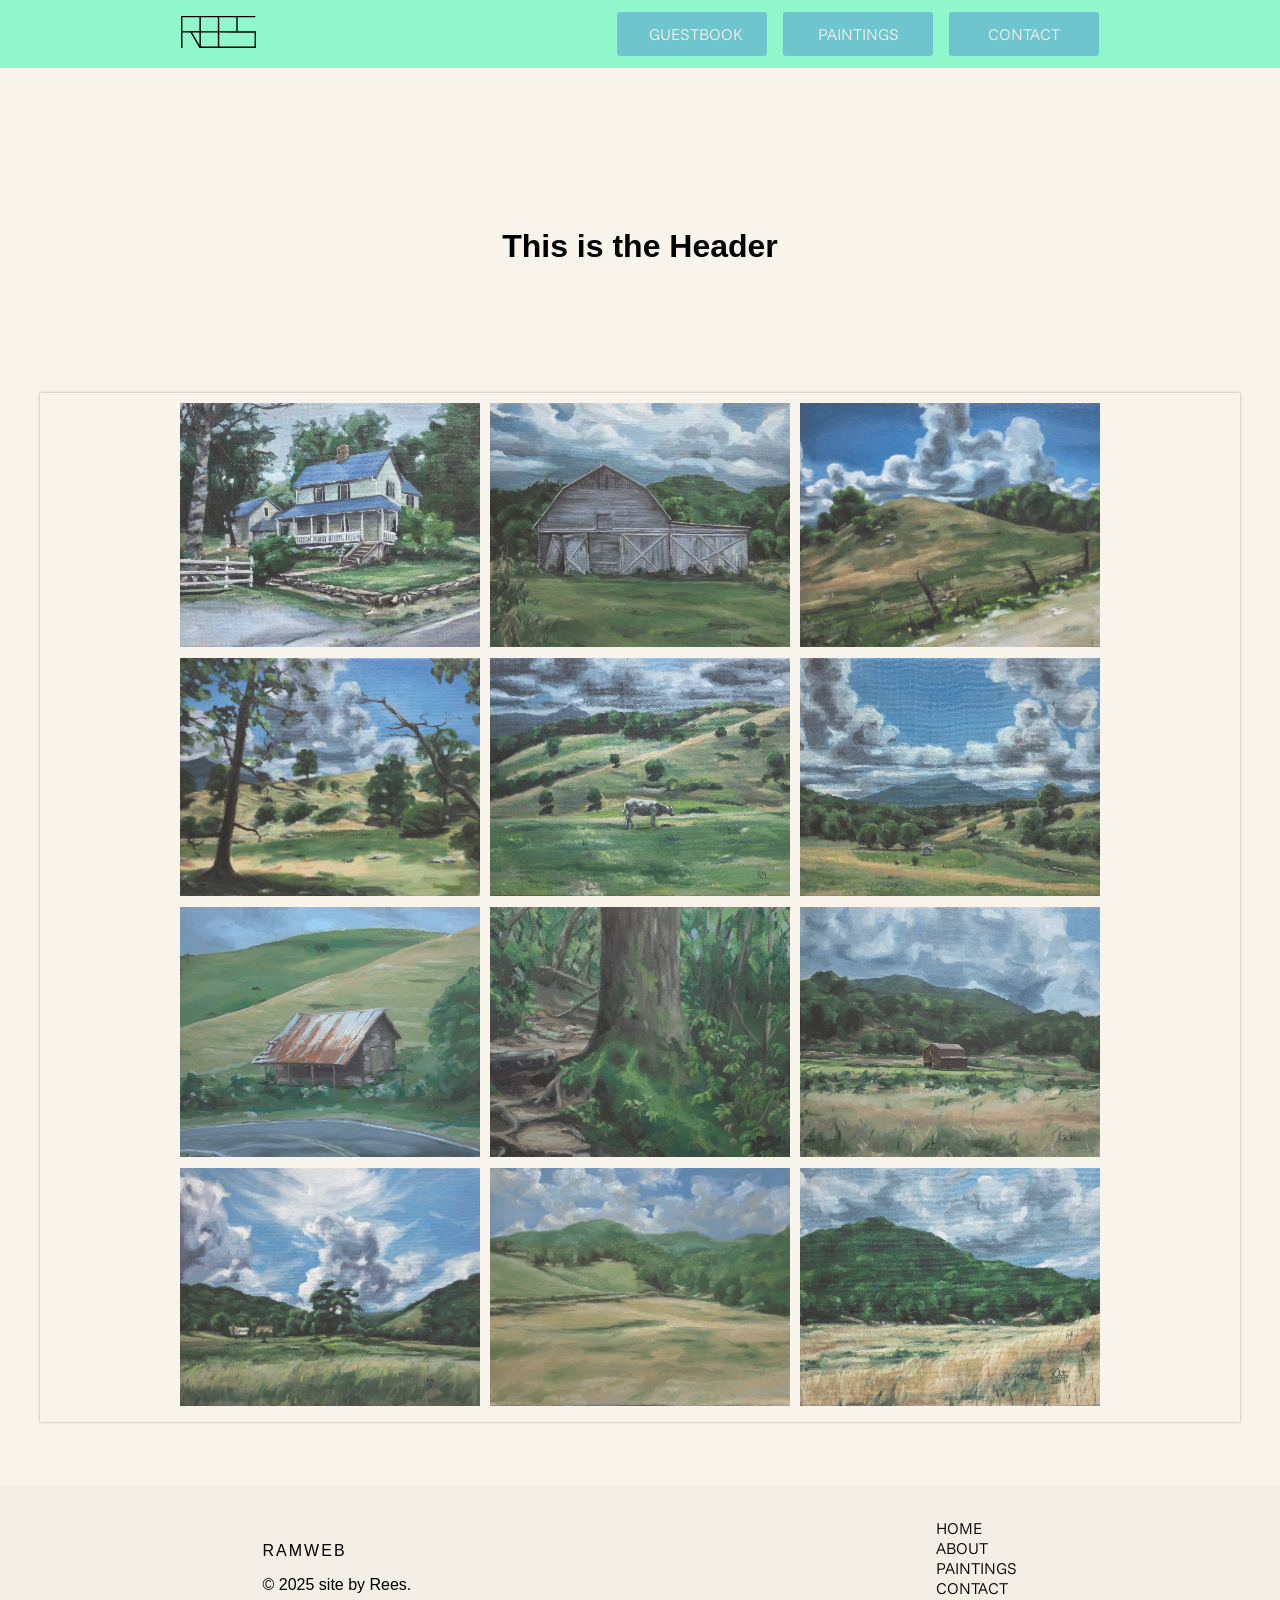
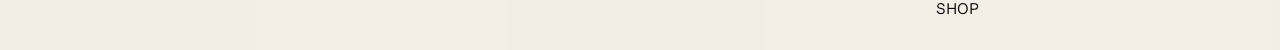
==== gallery/gallery1.html @ 39f58135 "refactor files made separate files" ====
<!DOCTYPE html>
<html lang="en">

<head>
    <meta charset="UTF-8">
    <meta http-equiv="X-UA-Compatible" content="IE=edge">
    <meta name="viewport" content="width=device-width, initial-scale=1.0">
    <title>Gallery 1</title>

    <link rel="stylesheet" href="../style.css">
    <link rel="stylesheet" href="gallery.css">
    <!-- google font -->
    <link rel="preconnect" href="https://fonts.googleapis.com">
    <link rel="preconnect" href="https://fonts.gstatic.com" crossorigin>
    <link href="https://fonts.googleapis.com/css2?family=Funnel+Sans:ital,wght@0,300..800;1,300..800&display=swap"
        rel="stylesheet">

    <link rel="preconnect" href="https://fonts.googleapis.com">
    <link rel="preconnect" href="https://fonts.gstatic.com" crossorigin>
    <link href="https://fonts.googleapis.com/css2?family=Lexend+Giga:wght@100..900&display=swap" rel="stylesheet">

    <link rel="stylesheet" href="https://cdnjs.cloudflare.com/ajax/libs/font-awesome/6.7.2/css/all.min.css" ... />

</head>



<body>
    <header>
        <nav class="navbar">
            <a href="../index.html" class="icon">
                <img src="../assets-rw/logo.svg" class="nav-logo" alt="my logo">
            </a>
            <ul class="nav-menu">
                <li class="button">
                    <a href="../guestbook/guestbook.html">guestbook</a>
                </li>
                <li class="button">
                    <a href="../index.html#work" class="link">paintings</a>
                </li>
                <li class="button">
                    <a href="../contact/contact.html" target="_blank" class="link">contact</a>
                </li>
            </ul>

            <div class="hamburger">
                <span class="bar"></span>
                <span class="bar"></span>
                <span class="bar"></span>
            </div>

        </nav>
        <div class="header">
            <h1>This is the Header</h1>
        </div>

    </header>




    <main>


        <div class="lightbox">

            <div class="lightbox-prev fa fa-angle-left"></div>

            <div class="lightbox-content">
                <img alt="Enlarged image for the gallery"></img>
            </div>

            <div class="lightbox-next fa fa-angle-right"></div>

        </div>


        <div class="gallery-container">
            <div class="gallery-item" data-index="1"><img src="../assets-rw/ncw1.jpg" alt=""></div>
            <div class="gallery-item" data-index="2"><img src="../assets-rw/ncw2.jpg" alt=""></div>
            <div class="gallery-item" data-index="3"><img src="../assets-rw/ncw3.jpg" alt=""></div>
            <div class="gallery-item" data-index="4"><img src="../assets-rw/ncw4.jpg" alt=""></div>
            <div class="gallery-item" data-index="5"><img src="../assets-rw/ncw5.jpg" alt=""></div>
            <div class="gallery-item" data-index="6"><img src="../assets-rw/ncw6.jpg" alt=""></div>
            <div class="gallery-item" data-index="7"><img src="../assets-rw/ncw7.jpg" alt=""></div>
            <div class="gallery-item" data-index="8"><img src="../assets-rw/ncw8.jpg" alt=""></div>
            <div class="gallery-item" data-index="9"><img src="../assets-rw/ncw9.jpg" alt=""></div>
            <div class="gallery-item" data-index="10"><img src="../assets-rw/ncw10.jpg" alt=""></div>
            <div class="gallery-item" data-index="11"><img src="../assets-rw/ncw11.jpg" alt=""></div>
            <div class="gallery-item" data-index="12"><img src="../assets-rw/ncw12.jpg" alt=""></div>

        </div>





    </main>
    <footer>
        <div class="footer">
            <div class="desc">
                <h4>RAMWEB</h4>
                <p> &#169; 2025 site by Rees.</p>
            </div>
            <ul>
                <li> <a href="../index.html">home</a> </li>
                <li> <a href="../index.html#about">about</a> </li>
                <li> <a href="../index.html#work">paintings</a> </li>
                <li> <a href="../index.html#portrate">contact</a> </li>
                <li> <a href="../index.html#portrate">shop</a> </li>
            </ul>

        </div>
    </footer>
    <script src="../app.js"></script>
    <script src="gallery.js"></script>

</body>

</html>
---- style.css ----
*{
    box-sizing: border-box;
    padding: 0;
    margin: 0;
}
body{
    font-family: 'Inter', sans-serif;
    background-color:#f7f2e8c9 ;
    padding-top: 6.25em;
}
a{
    font-family: "Funnel Sans", sans-serif;
    font-weight: 100;
    text-transform: uppercase;
    text-decoration: none;
    color: black;
}

li{
    list-style: none;
}

h2{
    font-family: "Funnel Sans", sans-serif;
    font-weight: 600;
    text-transform: uppercase;
}


/* navbar */
.nav-logo{
    height: 2em;
}

.navbar{
    display: flex;
    flex-direction: row;
    align-items: center;
    justify-content: space-around;
    position: fixed;
    top: 0;
    width: 100%;
    z-index: 100;
    /* background: rgba(4, 247, 4, 0.128); */
    background: rgba(4, 247, 158, 0.423);
    height: 4.25em;
    padding: 1em 0 1em 0;
    margin-bottom: 2em;
} 

.nav-menu{
    display: flex;
    justify-content: space-between;
    align-items: center;
    gap: 1em;
}

.nav-menu li{
   
    border-radius: 0.2em;
    /* background-color: #50bbd0; */
    background-color: #5099d086;
    /* color: black; */
   
    padding: .75em 2em;
    width: 150px;
    text-align: center;
}
.nav-menu li a{
    color: rgb(244, 238, 233);
}

.link{
    transition: .5s ease;
}
.button:hover{
    /* background-color: #10d085; */
    background-color: #5099d0dd;
    /* color:#60d085 */
}
.navbar.hidden {
    opacity: 0;
    pointer-events: none; 
    transition: opacity 0.4s ease; /* Smooth fade out */
}
/*  */

/* mobil navbar styles */
.hamburger {
    display: none;
    cursor: pointer;
}
.bar{
    display: block;
    width: 25px;
    height: 3px;
    border-radius: 5px;
    margin: 5px auto;
    transition: all 0.5s ease-in-out;
    background-color: #50bbd0;
}
/* end mobil nav */
/* hero styles */
.hero{  
    padding: 0;
    height: 700px;
    max-width: 1200px;
    border-radius: 10px;
    /* box-shadow: inset 51px 5px 51px rgba(0, 0, 0, 0.128); */
    box-shadow: 2px 1px 15px rgba(0, 0, 0, 0.223);
    width: 100%;
    margin: 0 auto;
    display:flex;
    flex-direction: column;
    justify-content: center;
    align-items: center;
    background: 
    linear-gradient(rgba(4, 239, 247, 0.128), transparent 80%), 
    linear-gradient(0deg,#f7f2e89b , transparent 90%), 
    
     url(assets-rw/moses-cone.png) no-repeat center,
     rgba(0, 128, 68, 0.539)
     ;

    background-size: cover;
    text-align: center;
}
.hero-container{
    display: flex;
    flex-direction: column;
    align-items: center;
    justify-content: center;
    gap: .6em;
   
}
.full-icon{
    height: 10em;
    width: auto;
}
.name {
    font-family: "Funnel Sans", sans-serif;
    font-weight: 100;
    text-transform: uppercase;
    letter-spacing: .8em;
    text-align: center;
    padding-left: 15px;
}
/* end hero */
/* gallery container */

.grid-container{
    display: grid;
    max-width: 1200px;
    padding: 2em 0;
    margin: 0 auto;
    height: auto;
    gap: .5em;
    grid-template-rows: 300px 2fr;
    grid-template-columns: repeat(2, 1fr);
    grid-template-areas: 
    "c1 c1"
    "c2 c3"
    ;
}
.c1{
    grid-area: c1;
    /* text-align: center; */
    /* padding: 4em 0; */
    /* background: #060604c9; */
    
    ;

}
.c2{
    max-width: 100%;
    height: 100%;
    background: 
    linear-gradient(#16a0847d, transparent 80%), linear-gradient(0deg,#8080da7c, transparent 80%),
    url(assets-rw/ncw9.jpg) no-repeat center;
    opacity: .9;
    background-size: cover;
    background-color: #10d085;
    grid-area: c2;
}
.c3{
    max-width: 100%;
    height: 100%;
    background: linear-gradient(#16a0847d, transparent 80%), linear-gradient(0deg,#8080da7c, transparent 80%),
    url(assets-rw/ncw12.jpg) no-repeat center;
    opacity: .9;
    background-size: cover;
    grid-area: c3;
}
/* -------- */
/* .cont1 img{
    height: 450px;
} */

.cont1{
    display: block;
    padding: 2em 0;
    overflow: hidden; 
    width: 100%;
    /* background: green; */
    background-color: #dbd7cf36;
}

/* This is the 'Frame' that holds the buttons and the track */
.slider-container {
    position: relative;
    max-width: 1200px;
    margin: 0 auto;
    /* overflow: hidden;  */
    padding: 0 50px;
    
}
.slider-window{
    overflow: hidden;
    width: 100%;
}
/* This is the 'Train' that actually moves */
.slider-track {
    display: flex;
    transition: transform 0.5s ease-in-out; 
    gap: 2px;
    /* padding: 20px 0; */
}

.slider-track img {
    /* (100% divided by 3) minus gap adjustment */
    flex: 0 0 33%; 
    height: 250px;
    object-fit: contain;
    border-radius: 8px;
    /* box-shadow: 0 4px 8px rgba(0,0,0,0.1); */
}
.prev-btn, .next-btn{
    position: absolute;
    top: 50%;
    transform: translateY(-50%);
    background: rgba(0, 0, 0, 0.6);
    color: white;
    border: none;
    width: 40px;
    height: 40px;
    border-radius: 50%;
    cursor: pointer;
    z-index: 10;
    display: none;
    display: flex;
    align-items: center;
    justify-content: center;
    margin: 0 10px;
    opacity: 0;
    transition: opacity .3s ease;
    pointer-events: none;
}
.slider-container:hover .prev-btn,
.slider-container:hover .next-btn {
    opacity: 1; /* Makes them visible */
    pointer-events: auto; /* Re-enables clicking */
}

.prev-btn{
    left: 0;
    
}
.next-btn{
    right: 0;
}
/* ------------------------- */
.cont2{
    display: flex;
    flex-direction: column;
    align-items: center;
    justify-content: center;
    border-radius: .5em;
    /* padding: 5em; */
}
.cont3{
    display: flex;
    flex-direction: column;
    align-items: center;
    justify-content: space-around;
    color: #10a085;
    border-radius: .5em; 
}
.cont2, .cont3{
    padding: 10em 2em;
    text-align: center;
}
/* end gallery */
/* footer */
.footer{
    display: flex;
    flex-direction: row;
    align-items: center;
    justify-content: space-around;
    margin-top: 4em;
    padding: 2em 0;
    background-color: #dbd7cf36;
}
.desc h4{
    /* background: green; */
    text-transform: uppercase;
    letter-spacing: 2px;
    font-weight: 100;
    margin-bottom: 1em;

}

/* end footer */



@media(max-width: 768px){
    .slider-track img{
        flex: 0 0 100%;
    }
    .slider-track{
        gap:0;
    }
    .slider-container{
        padding: 0 30px;
    }
    .prev-btn, .next-btn{
        opacity: 1;
        pointer-events: auto;
    }
}

@media (max-width: 900px){

    .hero{
        height: 400px;
        background-size: cover;
        text-align: center;
    }
    
    .hero img{
        height: 5em;
    }
    .name{
        display: none;
    }
            /* moble view navbar*/

            .hamburger{
                display: block;
            }
            .hamburger.active .bar:nth-child(2) {
                opacity: 0;
            }
            .hamburger.active .bar:nth-child(1) {
                transform: translateY(8px) rotate(45deg);
            }
            .hamburger.active .bar:nth-child(3) {
                transform: translateY(-8px) rotate(-45deg);
            }
            .nav-menu{
                position: fixed;
                z-index: 1;
                right: -100%;
                top: 70px;
                gap: 0;
                flex-direction: column;
                background-color: #262626;
                width: 100%;
                text-align: center;
                transition: 0.5s;
            }
            .button{
                margin: 16px 0;
            }
            .nav-menu.active{
                right: 0;
            }
            .grid-container{
                display: grid;
                max-width: 1400px;
                padding: 2em 0;
                margin: 0 auto;
                height: auto;
                gap: .5em;
                grid-template-rows: repeat(3, 1fr);
                grid-template-columns: repeat(1, 1fr);
                grid-template-areas: 
                "c1 "
                "c2 "
                "c3"
                ;
            }        

}
---- gallery/gallery.css ----
*{
    box-sizing: border-box;
    padding: 0;
    margin: 0;
}

.header{
    display: flex;
    flex-direction: row;
    justify-content: center;
}
.header h1{
    
    padding: 4em;
}

.full-img{
    display: none;
}

.gallery-container{
    display: flex;
    flex-wrap: wrap;
    justify-content: center;
    width: 94%;
    padding: 10px;
    box-shadow: 0 0 3px 0 rgba(0,0,0,0.3);
    margin: 0 auto;
    max-width: 1200px;
    gap: 5px 10px;
}
.gallery-item{
    flex: 0 0 300px;
    margin-bottom: 6px;
    opacity: .80;
    max-height: 250px;
}
.gallery-item:hover{
    opacity: 1;
}

.gallery-item img{
    width: 100%;
    height: 100%;
    object-fit: cover;
}

/* lightbox */

.lightbox{
    position: fixed;
    top: 0;
    left: 0;
    width: 100%;
    height: 100%;
    background-color: rgba(0,0,0,0.6); 
     z-index: 1000;
    display:none;
    justify-content: center;
    align-items: center;
    /* overflow: auto; */
 }

 .lightbox-content{
    position: relative;
    max-width: 90%;
    max-height: 90vh;
    display: flex;
    justify-content: center;
    align-items: center;
    /* top: 50%;
    left: 50%;
    transform: translate(-50%, -50%);
    max-height: 80%; */
    /* background-color: rgba(255, 0, 0, 0.445); */
}

.lightbox-content img{
    max-width: 100%;
    max-height: 80vh;
    width: auto;
    height: auto;
    object-fit: contain;

    /* width: 100%;
    height: 100%;
    border: 5px solid white;
    object-fit: scale-down; */
}

.lightbox-prev,
.lightbox-next{
    position: absolute;
    top: 50%;
    transform: translateY(-50%);
    background-color: rgba(0,0,0,0.5);
    color: white;
    padding: 15px;
    cursor: pointer;
    z-index: 1010;
    border-radius: 5px;
    transition: background 0.3s;
    /* position: absolute;
    background-color: rgba(0,0,0,0.8);
    color: white;
    padding: 9px;
    top: 50%;
    cursor: pointer; */
}
.lightbox-prev{
    left: 40px;
    /* left: 0; */
}
.lightbox-next{
    right: 40px;
    /* right: 0; */
}

@media(max-width: 768px){
    .gallery-container{
        width: 100%;
    }
    .gallery-item{
        flex-basis: 49.80%;
        margin-bottom: 3px;
    }
    .lightbox-content{
        width: auto;
        height: 60%;
    }
    .lightbox-prev { 
        left: 10px; 
    }
    .lightbox-next { 
        right: 10px; 
    }
    .lightbox-content img { 
        max-height: 70vh; 
    }
}
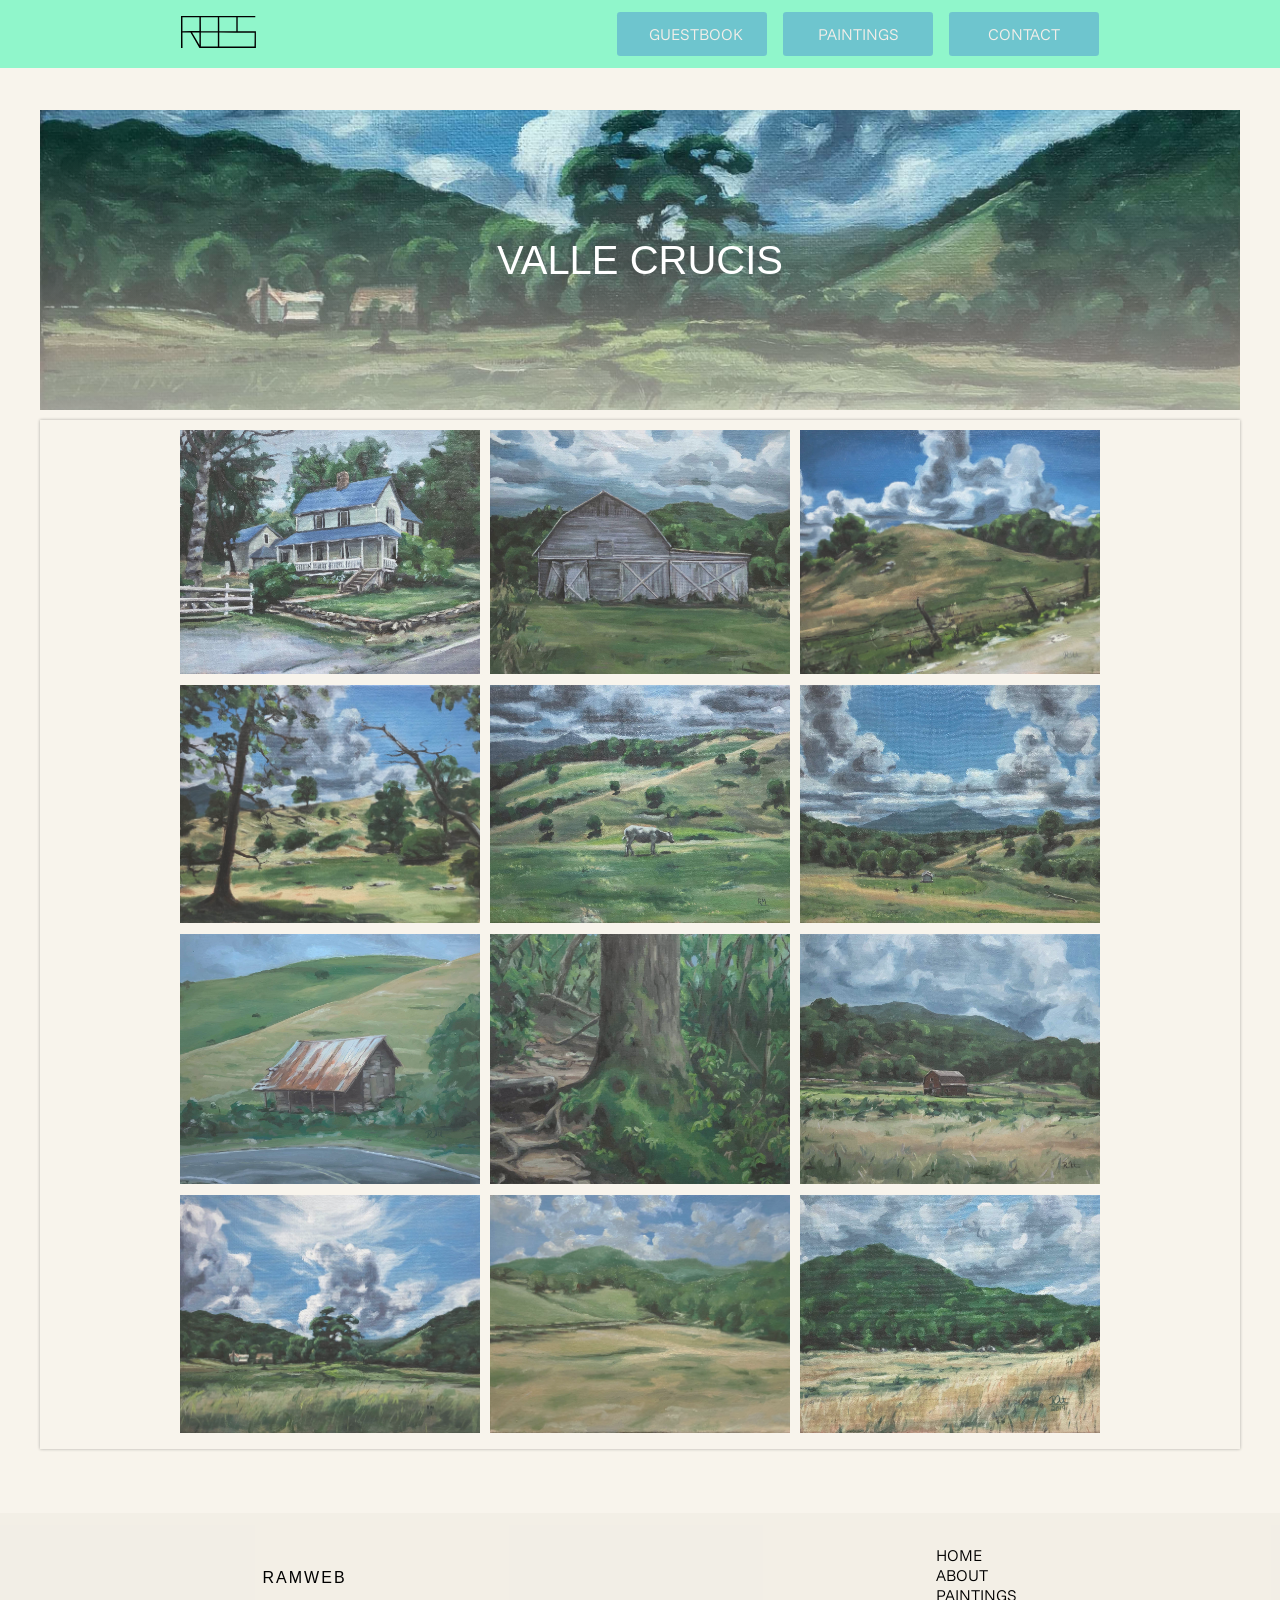
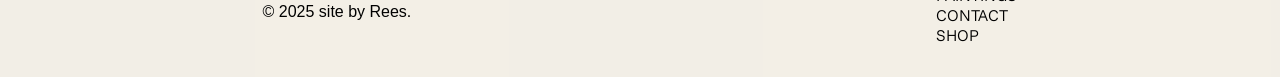
==== commit 918c9284: "gallery header update gallery header" ====
--- a/gallery/gallery1.html
+++ b/gallery/gallery1.html
@@ -50,9 +50,7 @@
             </div>
 
         </nav>
-        <div class="header">
-            <h1>This is the Header</h1>
-        </div>
+       
 
     </header>
 
@@ -60,7 +58,9 @@
 
 
     <main>
-
+        <div class="header">
+                    <h1>Valle Crucis</h1>
+        </div>
 
         <div class="lightbox">
 
@@ -104,10 +104,10 @@
             </div>
             <ul>
                 <li> <a href="../index.html">home</a> </li>
-                <li> <a href="../index.html#about">about</a> </li>
+                <li> <a href="../index.html">about</a> </li>
                 <li> <a href="../index.html#work">paintings</a> </li>
-                <li> <a href="../index.html#portrate">contact</a> </li>
-                <li> <a href="../index.html#portrate">shop</a> </li>
+                <li> <a href="../contact/contact.html">contact</a> </li>
+                <li> <a href="../index.html">shop</a> </li>
             </ul>
 
         </div>
--- a/style.css
+++ b/style.css
@@ -105,7 +105,7 @@
     padding: 0;
     height: 700px;
     max-width: 1200px;
-    border-radius: 10px;
+    /* border-radius: 10px; */
     /* box-shadow: inset 51px 5px 51px rgba(0, 0, 0, 0.128); */
     box-shadow: 2px 1px 15px rgba(0, 0, 0, 0.223);
     width: 100%;
@@ -117,11 +117,8 @@
     background: 
     linear-gradient(rgba(4, 239, 247, 0.128), transparent 80%), 
     linear-gradient(0deg,#f7f2e89b , transparent 90%), 
-    
-     url(assets-rw/moses-cone.png) no-repeat center,
-     rgba(0, 128, 68, 0.539)
-     ;
-
+    url(assets-rw/moses-cone.png) no-repeat center,
+    rgba(0, 128, 68, 0.539);
     background-size: cover;
     text-align: center;
 }
@@ -131,7 +128,6 @@
     align-items: center;
     justify-content: center;
     gap: .6em;
-   
 }
 .full-icon{
     height: 10em;
@@ -201,7 +197,6 @@
     padding: 2em 0;
     overflow: hidden; 
     width: 100%;
-    /* background: green; */
     background-color: #dbd7cf36;
 }
 
@@ -288,6 +283,17 @@
 .cont2, .cont3{
     padding: 10em 2em;
     text-align: center;
+}
+.heading h3{
+    color: white;
+    font-weight: 100;
+    letter-spacing: 5px;
+     transition: color 0.4s ease, transform 0.4s ease;
+}
+
+.heading h3:hover{
+   color: #cdf9f9;
+   transform: scale(1.2);
 }
 /* end gallery */
 /* footer */
--- a/gallery/gallery.css
+++ b/gallery/gallery.css
@@ -5,13 +5,28 @@
 }
 
 .header{
+     background: 
+    linear-gradient(rgba(4, 239, 247, 0.128), transparent 80%), 
+    linear-gradient(0deg,#f7f2e89b , transparent 90%), 
+     url(../assets-rw/ncw10.jpg) no-repeat center,
+     rgba(0, 128, 68, 0.539);
+    max-width: 1200px;
+    background-size: 100% auto;
+    background-position: 50% 70%;
+    height: 300px; 
+    margin: 10px auto;
     display: flex;
-    flex-direction: row;
+    align-items: center;
     justify-content: center;
+    color: white;
+    text-align: center;
 }
 .header h1{
-    
-    padding: 4em;
+    font-family: 'Lexend Giga', sans-serif;
+    text-transform: uppercase;
+    font-size: 2.5rem;
+    font-weight: 100;
+    margin: 0;
 }
 
 .full-img{
@@ -54,7 +69,7 @@
     width: 100%;
     height: 100%;
     background-color: rgba(0,0,0,0.6); 
-     z-index: 1000;
+    z-index: 1000;
     display:none;
     justify-content: center;
     align-items: center;
@@ -100,20 +115,12 @@
     z-index: 1010;
     border-radius: 5px;
     transition: background 0.3s;
-    /* position: absolute;
-    background-color: rgba(0,0,0,0.8);
-    color: white;
-    padding: 9px;
-    top: 50%;
-    cursor: pointer; */
 }
 .lightbox-prev{
     left: 40px;
-    /* left: 0; */
 }
 .lightbox-next{
     right: 40px;
-    /* right: 0; */
 }
 
 @media(max-width: 768px){
